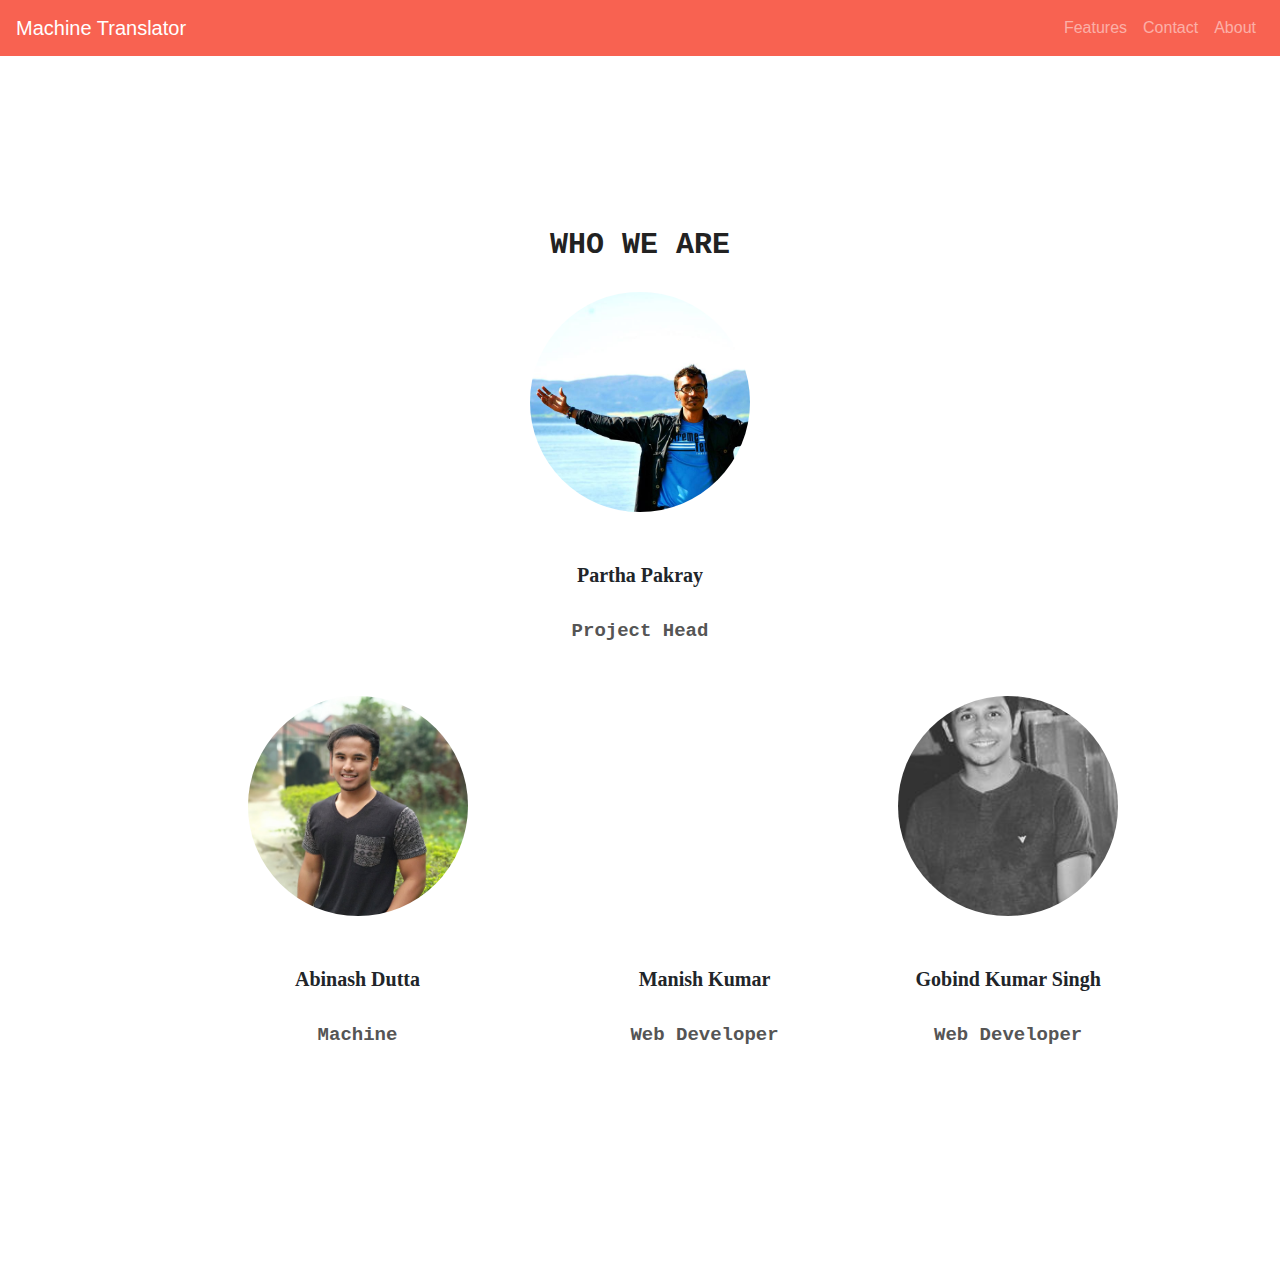
==== about.html @ 0c825753 "latest files" ====
<!DOCTYPE html>
<html>
<head>
	<title>Main Page</title>

	<link rel="stylesheet" href="https://stackpath.bootstrapcdn.com/bootstrap/4.3.1/css/bootstrap.min.css" integrity="sha384-ggOyR0iXCbMQv3Xipma34MD+dH/1fQ784/j6cY/iJTQUOhcWr7x9JvoRxT2MZw1T" crossorigin="anonymous">
	        <link rel="stylesheet" href="https://use.fontawesome.com/releases/v5.7.1/css/all.css" integrity="sha384-fnmOCqbTlWIlj8LyTjo7mOUStjsKC4pOpQbqyi7RrhN7udi9RwhKkMHpvLbHG9Sr" crossorigin="anonymous">


    <link href='https://fonts.googleapis.com/css?family=Titillium+Web:400,300,400italic,700' rel='stylesheet' type='text/css'>
    <link href='https://fonts.googleapis.com/css?family=Open+Sans:400,700,300' rel='stylesheet' type='text/css'>
    <meta name="description" content="">
    <meta name="author" content="">
	<link rel="stylesheet" type="text/css" href="style.css">
	
</head>
<body style="background-color: 	#f5f5dc"> <!-- navbar starts -->
<nav class="navbar navbar-expand-md navbar-dark "style="background-color: #F86251">
    <!-- <div class="navbar-collapse collapse w-100 order-1 order-md-0 dual-collapse2">
        <ul class="navbar-nav mr-auto">
            <li class="nav-item active">
                <a class="nav-link" href="#">Left</a>
            </li>
            <li class="nav-item">
                <a class="nav-link" href="//codeply.com">Codeply</a>
            </li>
            <li class="nav-item">
                <a class="nav-link" href="#">Link</a>
            </li>
            <li class="nav-item">
                <a class="nav-link" href="#">Link</a>
            </li>
            <li class="nav-item">
                <a class="nav-link" href="#">Link</a>
            </li>
        </ul>
    </div> -->
    <div class="mx-auto order-0">
        <a class="navbar-brand mx-auto" href="index.html">Machine Translator</a>

    </div>
    <div class="navbar-collapse collapse w-100 order-3 dual-collapse2">
        <ul class="navbar-nav ml-auto">
            <li class="nav-item">
                <a class="nav-link" href="#">Features</a>
            </li>
            <li class="nav-item">
                <a class="nav-link" href="#">Contact</a>
            </li>
                        <li class="nav-item">
                <a class="nav-link" href="about.html">About</a>
            </li>
            <!-- </li>
                        <li class="nav-item">
                <a class="nav-link" href="#">Link</a>
            </li> -->
        </ul>
    </div>
    <button class="navbar-toggler" type="button" data-toggle="collapse" data-target=".dual-collapse2">
    	<span class="navbar-toggler-icon"></span>
    </button>
</nav><!-- navbar ends -->

<!-- who we are section starts -->

<section class="who-section gray-section" id="who" style="font-family:Courier;">
          </br>
        <div class="container">
          <h2 class="m-b-20"><strong>Who We Are</strong></h2>

          <div class="box">
            <div class="img-wrap" style="background-image:url('images/partha.png');background-size:cover;">

              <div class="overlay">
                <a href="https://www.facebook.com/parthapakray" class="facebook-link" target="_blank"><i class="fab fa-facebook"></i></a>
                <a href="https://www.linkedin.com/in/dr-partha-pakray-09a86a52" class="linkedin-link" target="_blank"><i class="fab fa-linkedin"></i></a>

              </div>

            </div>

            <h4 style="text-align:center;"class="bold">Partha Pakray</h4>
            <p class="bold" style="text-align: center;">Project Head</p>
          </div>
        </br>
        </br>
          <div class="row" style="margin-left: 10%">
			<div class="col-md-4">
            <div class="box">
              <div class="img-wrap" style="background-image:url('images/abinash.png');background-size:cover;">

                <div class="overlay">
                    <a href="https://www.facebook.com/abinash.kashyap.96" class="facebook-link" target="_blank"><i class="fab fa-facebook"></i></a>
                <a href="https://www.linkedin.com/in/abinash-dutta-098030143/" class="linkedin-link" target="_blank"><i class="fab fa-linkedin"></i></a>

                </div>

              </div>
              <h4 class="bold" style="text-align:center;">Abinash Dutta</h4>
              <p class="bold" style="text-align: center;">Machine </p>

            </div>
            </div>
            <div class="col-md-4">
            <div class="box">
              <div class="img-wrap" style="background-image:url('images/manish.jpg');background-size:cover;">

                <div class="overlay">
                    <a href="https://www.facebook.com/manish.bs.kr" class="facebook-link" target="_blank"><i class="fab fa-facebook"></i></a>
                  <a href="https://www.linkedin.com/in/bsmanish028/" class="linkedin-link" target="_blank"><i class="fab fa-linkedin"></i></a>

                </div>

              </div>
              <h4 class="bold" style="text-align: center;">Manish Kumar</h4>
              <p class="bold" style="text-align: center;">Web Developer</p>

            </div>
            </div>
            <div class="col-md-3">
            <div class="box">
              <div class="img-wrap" style="background-image:url('images/gobind.png');background-size:cover; background-position:center;">

                <div class="overlay">
                  <a href="https://www.facebook.com/architect034" class="facebook-link" target="_blank"><i class="fab fa-facebook"></i></a>
                  <a href="https://www.linkedin.com/in/gobind-singh-01b512141/" class="linkedin-link" target="_blank"><i class="fab fa-linkedin"></i></a>

                </div>

              </div>
              <h4 class="bold" style="text-align: center;">Gobind Kumar Singh </h4>
              <p class="bold" style="text-align: center;">Web Developer</p>

            </div>
          </div>














</body>

 	<!-- scripts jquery and other by bootstrap  -->
 	<script src="https://code.jquery.com/jquery-3.3.1.slim.min.js" integrity="sha384-q8i/X+965DzO0rT7abK41JStQIAqVgRVzpbzo5smXKp4YfRvH+8abtTE1Pi6jizo" crossorigin="anonymous"></script>
    <script src="https://cdnjs.cloudflare.com/ajax/libs/popper.js/1.14.7/umd/popper.min.js" integrity="sha384-UO2eT0CpHqdSJQ6hJty5KVphtPhzWj9WO1clHTMGa3JDZwrnQq4sF86dIHNDz0W1" crossorigin="anonymous"></script>
    <script src="https://stackpath.bootstrapcdn.com/bootstrap/4.3.1/js/bootstrap.min.js" integrity="sha384-JjSmVgyd0p3pXB1rRibZUAYoIIy6OrQ6VrjIEaFf/nJGzIxFDsf4x0xIM+B07jRM" crossorigin="anonymous"></script>
</html>
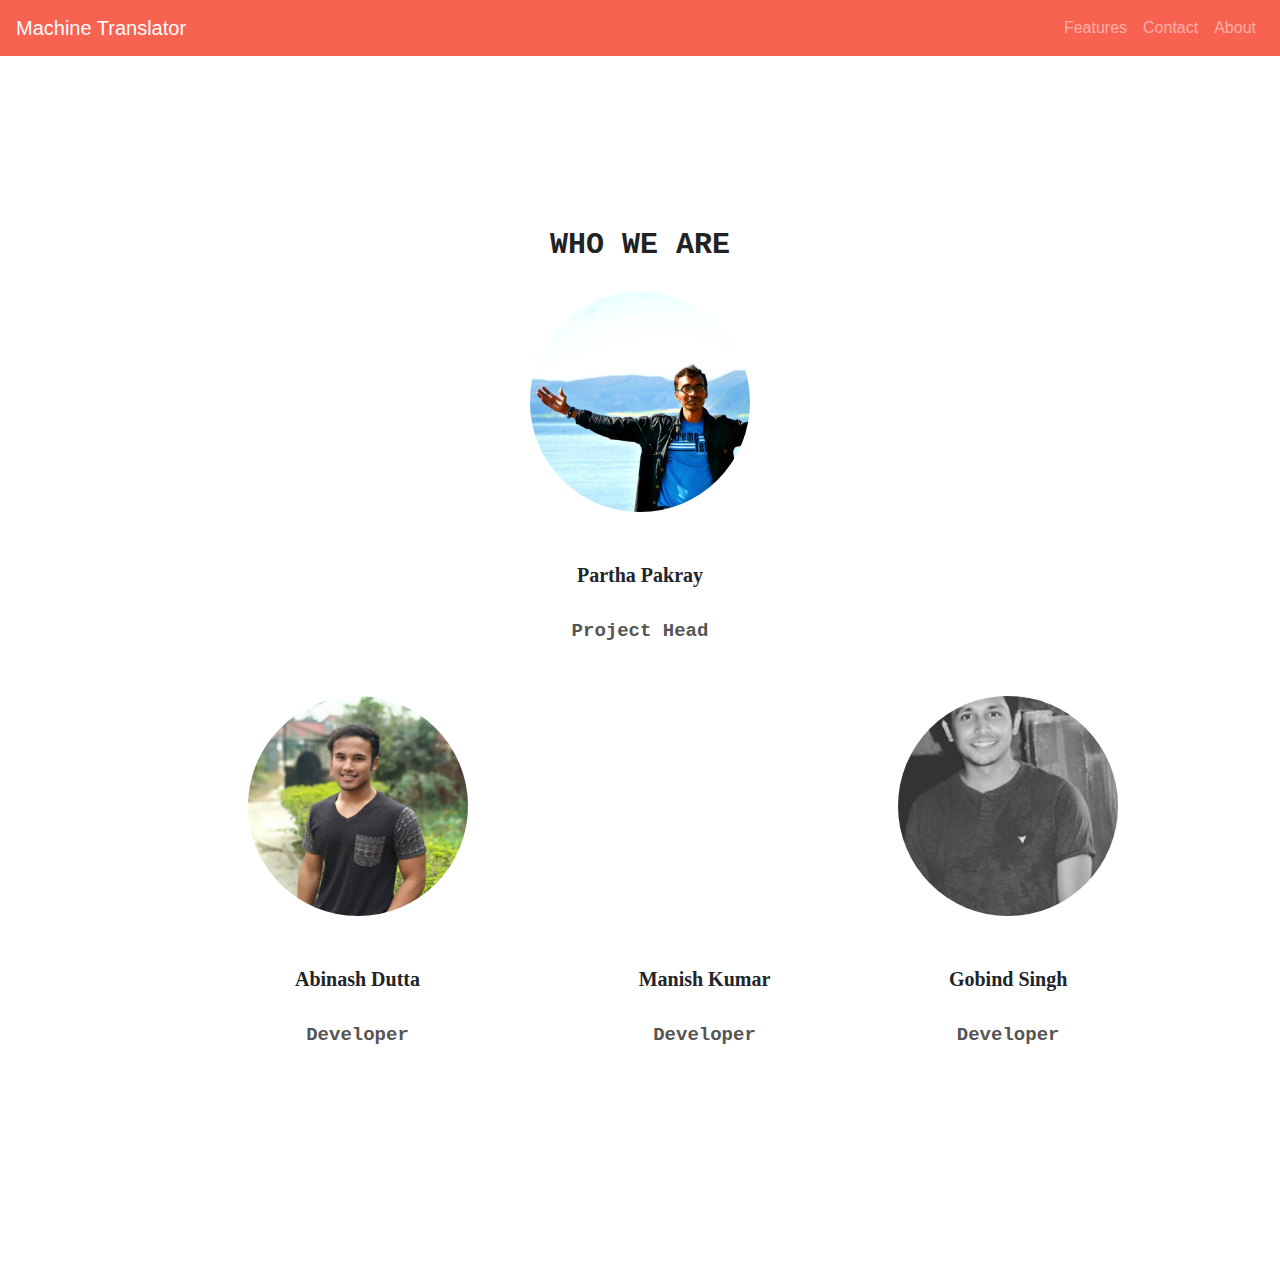
==== commit 398920ba: "latest files" ====
--- a/about.html
+++ b/about.html
@@ -1,156 +1,156 @@
-<!DOCTYPE html>
-<html>
-<head>
-	<title>Main Page</title>
-
-	<link rel="stylesheet" href="https://stackpath.bootstrapcdn.com/bootstrap/4.3.1/css/bootstrap.min.css" integrity="sha384-ggOyR0iXCbMQv3Xipma34MD+dH/1fQ784/j6cY/iJTQUOhcWr7x9JvoRxT2MZw1T" crossorigin="anonymous">
-	        <link rel="stylesheet" href="https://use.fontawesome.com/releases/v5.7.1/css/all.css" integrity="sha384-fnmOCqbTlWIlj8LyTjo7mOUStjsKC4pOpQbqyi7RrhN7udi9RwhKkMHpvLbHG9Sr" crossorigin="anonymous">
-
-
-    <link href='https://fonts.googleapis.com/css?family=Titillium+Web:400,300,400italic,700' rel='stylesheet' type='text/css'>
-    <link href='https://fonts.googleapis.com/css?family=Open+Sans:400,700,300' rel='stylesheet' type='text/css'>
-    <meta name="description" content="">
-    <meta name="author" content="">
-	<link rel="stylesheet" type="text/css" href="style.css">
-	
-</head>
-<body style="background-color: 	#f5f5dc"> <!-- navbar starts -->
-<nav class="navbar navbar-expand-md navbar-dark "style="background-color: #F86251">
-    <!-- <div class="navbar-collapse collapse w-100 order-1 order-md-0 dual-collapse2">
-        <ul class="navbar-nav mr-auto">
-            <li class="nav-item active">
-                <a class="nav-link" href="#">Left</a>
-            </li>
-            <li class="nav-item">
-                <a class="nav-link" href="//codeply.com">Codeply</a>
-            </li>
-            <li class="nav-item">
-                <a class="nav-link" href="#">Link</a>
-            </li>
-            <li class="nav-item">
-                <a class="nav-link" href="#">Link</a>
-            </li>
-            <li class="nav-item">
-                <a class="nav-link" href="#">Link</a>
-            </li>
-        </ul>
-    </div> -->
-    <div class="mx-auto order-0">
-        <a class="navbar-brand mx-auto" href="index.html">Machine Translator</a>
-
-    </div>
-    <div class="navbar-collapse collapse w-100 order-3 dual-collapse2">
-        <ul class="navbar-nav ml-auto">
-            <li class="nav-item">
-                <a class="nav-link" href="#">Features</a>
-            </li>
-            <li class="nav-item">
-                <a class="nav-link" href="#">Contact</a>
-            </li>
-                        <li class="nav-item">
-                <a class="nav-link" href="about.html">About</a>
-            </li>
-            <!-- </li>
-                        <li class="nav-item">
-                <a class="nav-link" href="#">Link</a>
-            </li> -->
-        </ul>
-    </div>
-    <button class="navbar-toggler" type="button" data-toggle="collapse" data-target=".dual-collapse2">
-    	<span class="navbar-toggler-icon"></span>
-    </button>
-</nav><!-- navbar ends -->
-
-<!-- who we are section starts -->
-
-<section class="who-section gray-section" id="who" style="font-family:Courier;">
-          </br>
-        <div class="container">
-          <h2 class="m-b-20"><strong>Who We Are</strong></h2>
-
-          <div class="box">
-            <div class="img-wrap" style="background-image:url('images/partha.png');background-size:cover;">
-
-              <div class="overlay">
-                <a href="https://www.facebook.com/parthapakray" class="facebook-link" target="_blank"><i class="fab fa-facebook"></i></a>
-                <a href="https://www.linkedin.com/in/dr-partha-pakray-09a86a52" class="linkedin-link" target="_blank"><i class="fab fa-linkedin"></i></a>
-
-              </div>
-
-            </div>
-
-            <h4 style="text-align:center;"class="bold">Partha Pakray</h4>
-            <p class="bold" style="text-align: center;">Project Head</p>
-          </div>
-        </br>
-        </br>
-          <div class="row" style="margin-left: 10%">
-			<div class="col-md-4">
-            <div class="box">
-              <div class="img-wrap" style="background-image:url('images/abinash.png');background-size:cover;">
-
-                <div class="overlay">
-                    <a href="https://www.facebook.com/abinash.kashyap.96" class="facebook-link" target="_blank"><i class="fab fa-facebook"></i></a>
-                <a href="https://www.linkedin.com/in/abinash-dutta-098030143/" class="linkedin-link" target="_blank"><i class="fab fa-linkedin"></i></a>
-
-                </div>
-
-              </div>
-              <h4 class="bold" style="text-align:center;">Abinash Dutta</h4>
-              <p class="bold" style="text-align: center;">Machine </p>
-
-            </div>
-            </div>
-            <div class="col-md-4">
-            <div class="box">
-              <div class="img-wrap" style="background-image:url('images/manish.jpg');background-size:cover;">
-
-                <div class="overlay">
-                    <a href="https://www.facebook.com/manish.bs.kr" class="facebook-link" target="_blank"><i class="fab fa-facebook"></i></a>
-                  <a href="https://www.linkedin.com/in/bsmanish028/" class="linkedin-link" target="_blank"><i class="fab fa-linkedin"></i></a>
-
-                </div>
-
-              </div>
-              <h4 class="bold" style="text-align: center;">Manish Kumar</h4>
-              <p class="bold" style="text-align: center;">Web Developer</p>
-
-            </div>
-            </div>
-            <div class="col-md-3">
-            <div class="box">
-              <div class="img-wrap" style="background-image:url('images/gobind.png');background-size:cover; background-position:center;">
-
-                <div class="overlay">
-                  <a href="https://www.facebook.com/architect034" class="facebook-link" target="_blank"><i class="fab fa-facebook"></i></a>
-                  <a href="https://www.linkedin.com/in/gobind-singh-01b512141/" class="linkedin-link" target="_blank"><i class="fab fa-linkedin"></i></a>
-
-                </div>
-
-              </div>
-              <h4 class="bold" style="text-align: center;">Gobind Kumar Singh </h4>
-              <p class="bold" style="text-align: center;">Web Developer</p>
-
-            </div>
-          </div>
-
-
-
-
-
-
-
-
-
-
-
-
-
-
-</body>
-
- 	<!-- scripts jquery and other by bootstrap  -->
- 	<script src="https://code.jquery.com/jquery-3.3.1.slim.min.js" integrity="sha384-q8i/X+965DzO0rT7abK41JStQIAqVgRVzpbzo5smXKp4YfRvH+8abtTE1Pi6jizo" crossorigin="anonymous"></script>
-    <script src="https://cdnjs.cloudflare.com/ajax/libs/popper.js/1.14.7/umd/popper.min.js" integrity="sha384-UO2eT0CpHqdSJQ6hJty5KVphtPhzWj9WO1clHTMGa3JDZwrnQq4sF86dIHNDz0W1" crossorigin="anonymous"></script>
-    <script src="https://stackpath.bootstrapcdn.com/bootstrap/4.3.1/js/bootstrap.min.js" integrity="sha384-JjSmVgyd0p3pXB1rRibZUAYoIIy6OrQ6VrjIEaFf/nJGzIxFDsf4x0xIM+B07jRM" crossorigin="anonymous"></script>
+<!DOCTYPE html>
+<html>
+<head>
+	<title>Main Page</title>
+
+	<link rel="stylesheet" href="https://stackpath.bootstrapcdn.com/bootstrap/4.3.1/css/bootstrap.min.css" integrity="sha384-ggOyR0iXCbMQv3Xipma34MD+dH/1fQ784/j6cY/iJTQUOhcWr7x9JvoRxT2MZw1T" crossorigin="anonymous">
+	        <link rel="stylesheet" href="https://use.fontawesome.com/releases/v5.7.1/css/all.css" integrity="sha384-fnmOCqbTlWIlj8LyTjo7mOUStjsKC4pOpQbqyi7RrhN7udi9RwhKkMHpvLbHG9Sr" crossorigin="anonymous">
+
+
+    <link href='https://fonts.googleapis.com/css?family=Titillium+Web:400,300,400italic,700' rel='stylesheet' type='text/css'>
+    <link href='https://fonts.googleapis.com/css?family=Open+Sans:400,700,300' rel='stylesheet' type='text/css'>
+    <meta name="description" content="">
+    <meta name="author" content="">
+	<link rel="stylesheet" type="text/css" href="style.css">
+	
+</head>
+<body style="background-color: 	#f5f5dc"> <!-- navbar starts -->
+<nav class="navbar navbar-expand-md navbar-dark "style="background-color: #F86251">
+    <!-- <div class="navbar-collapse collapse w-100 order-1 order-md-0 dual-collapse2">
+        <ul class="navbar-nav mr-auto">
+            <li class="nav-item active">
+                <a class="nav-link" href="#">Left</a>
+            </li>
+            <li class="nav-item">
+                <a class="nav-link" href="//codeply.com">Codeply</a>
+            </li>
+            <li class="nav-item">
+                <a class="nav-link" href="#">Link</a>
+            </li>
+            <li class="nav-item">
+                <a class="nav-link" href="#">Link</a>
+            </li>
+            <li class="nav-item">
+                <a class="nav-link" href="#">Link</a>
+            </li>
+        </ul>
+    </div> -->
+    <div class="mx-auto order-0">
+        <a class="navbar-brand mx-auto" href="index.html">Machine Translator</a>
+
+    </div>
+    <div class="navbar-collapse collapse w-100 order-3 dual-collapse2">
+        <ul class="navbar-nav ml-auto">
+            <li class="nav-item">
+                <a class="nav-link" href="#">Features</a>
+            </li>
+            <li class="nav-item">
+                <a class="nav-link" href="#">Contact</a>
+            </li>
+                        <li class="nav-item">
+                <a class="nav-link" href="about.html">About</a>
+            </li>
+            <!-- </li>
+                        <li class="nav-item">
+                <a class="nav-link" href="#">Link</a>
+            </li> -->
+        </ul>
+    </div>
+    <button class="navbar-toggler" type="button" data-toggle="collapse" data-target=".dual-collapse2">
+    	<span class="navbar-toggler-icon"></span>
+    </button>
+</nav><!-- navbar ends -->
+
+<!-- who we are section starts -->
+
+<section class="who-section gray-section" id="who" style="font-family:Courier;">
+          </br>
+        <div class="container">
+          <h2 class="m-b-20"><strong>Who We Are</strong></h2>
+
+          <div class="box">
+            <div class="img-wrap" style="background-image:url('images/partha.png');background-size:cover;">
+
+              <div class="overlay">
+                <a href="https://www.facebook.com/parthapakray" class="facebook-link" target="_blank"><i class="fab fa-facebook"></i></a>
+                <a href="https://www.linkedin.com/in/dr-partha-pakray-09a86a52" class="linkedin-link" target="_blank"><i class="fab fa-linkedin"></i></a>
+
+              </div>
+
+            </div>
+
+            <h4 style="text-align:center;"class="bold">Partha Pakray</h4>
+            <p class="bold" style="text-align: center;">Project Head</p>
+          </div>
+        </br>
+        </br>
+          <div class="row" style="margin-left: 10%">
+			<div class="col-md-4">
+            <div class="box">
+              <div class="img-wrap" style="background-image:url('images/abinash.png');background-size:cover;">
+
+                <div class="overlay">
+                    <a href="https://www.facebook.com/abinash.kashyap.96" class="facebook-link" target="_blank"><i class="fab fa-facebook"></i></a>
+                <a href="https://www.linkedin.com/in/abinash-dutta-098030143/" class="linkedin-link" target="_blank"><i class="fab fa-linkedin"></i></a>
+
+                </div>
+
+              </div>
+              <h4 class="bold" style="text-align:center;">Abinash Dutta</h4>
+              <p class="bold" style="text-align: center;">Developer </p>
+
+            </div>
+            </div>
+            <div class="col-md-4">
+            <div class="box">
+              <div class="img-wrap" style="background-image:url('images/manish.jpg');background-size:cover;">
+
+                <div class="overlay">
+                    <a href="https://www.facebook.com/manish.bs.kr" class="facebook-link" target="_blank"><i class="fab fa-facebook"></i></a>
+                  <a href="https://www.linkedin.com/in/bsmanish028/" class="linkedin-link" target="_blank"><i class="fab fa-linkedin"></i></a>
+
+                </div>
+
+              </div>
+              <h4 class="bold" style="text-align: center;">Manish Kumar</h4>
+              <p class="bold" style="text-align: center;">Developer</p>
+
+            </div>
+            </div>
+            <div class="col-md-3">
+            <div class="box">
+              <div class="img-wrap" style="background-image:url('images/gobind.png');background-size:cover; background-position:center;">
+
+                <div class="overlay">
+                  <a href="https://www.facebook.com/architect034" class="facebook-link" target="_blank"><i class="fab fa-facebook"></i></a>
+                  <a href="https://www.linkedin.com/in/gobind-singh-01b512141/" class="linkedin-link" target="_blank"><i class="fab fa-linkedin"></i></a>
+
+                </div>
+
+              </div>
+              <h4 class="bold" style="text-align: center;">Gobind Singh </h4>
+              <p class="bold" style="text-align: center;">Developer</p>
+
+            </div>
+          </div>
+
+
+
+
+
+
+
+
+
+
+
+
+
+
+</body>
+
+ 	<!-- scripts jquery and other by bootstrap  -->
+ 	<script src="https://code.jquery.com/jquery-3.3.1.slim.min.js" integrity="sha384-q8i/X+965DzO0rT7abK41JStQIAqVgRVzpbzo5smXKp4YfRvH+8abtTE1Pi6jizo" crossorigin="anonymous"></script>
+    <script src="https://cdnjs.cloudflare.com/ajax/libs/popper.js/1.14.7/umd/popper.min.js" integrity="sha384-UO2eT0CpHqdSJQ6hJty5KVphtPhzWj9WO1clHTMGa3JDZwrnQq4sF86dIHNDz0W1" crossorigin="anonymous"></script>
+    <script src="https://stackpath.bootstrapcdn.com/bootstrap/4.3.1/js/bootstrap.min.js" integrity="sha384-JjSmVgyd0p3pXB1rRibZUAYoIIy6OrQ6VrjIEaFf/nJGzIxFDsf4x0xIM+B07jRM" crossorigin="anonymous"></script>
 </html>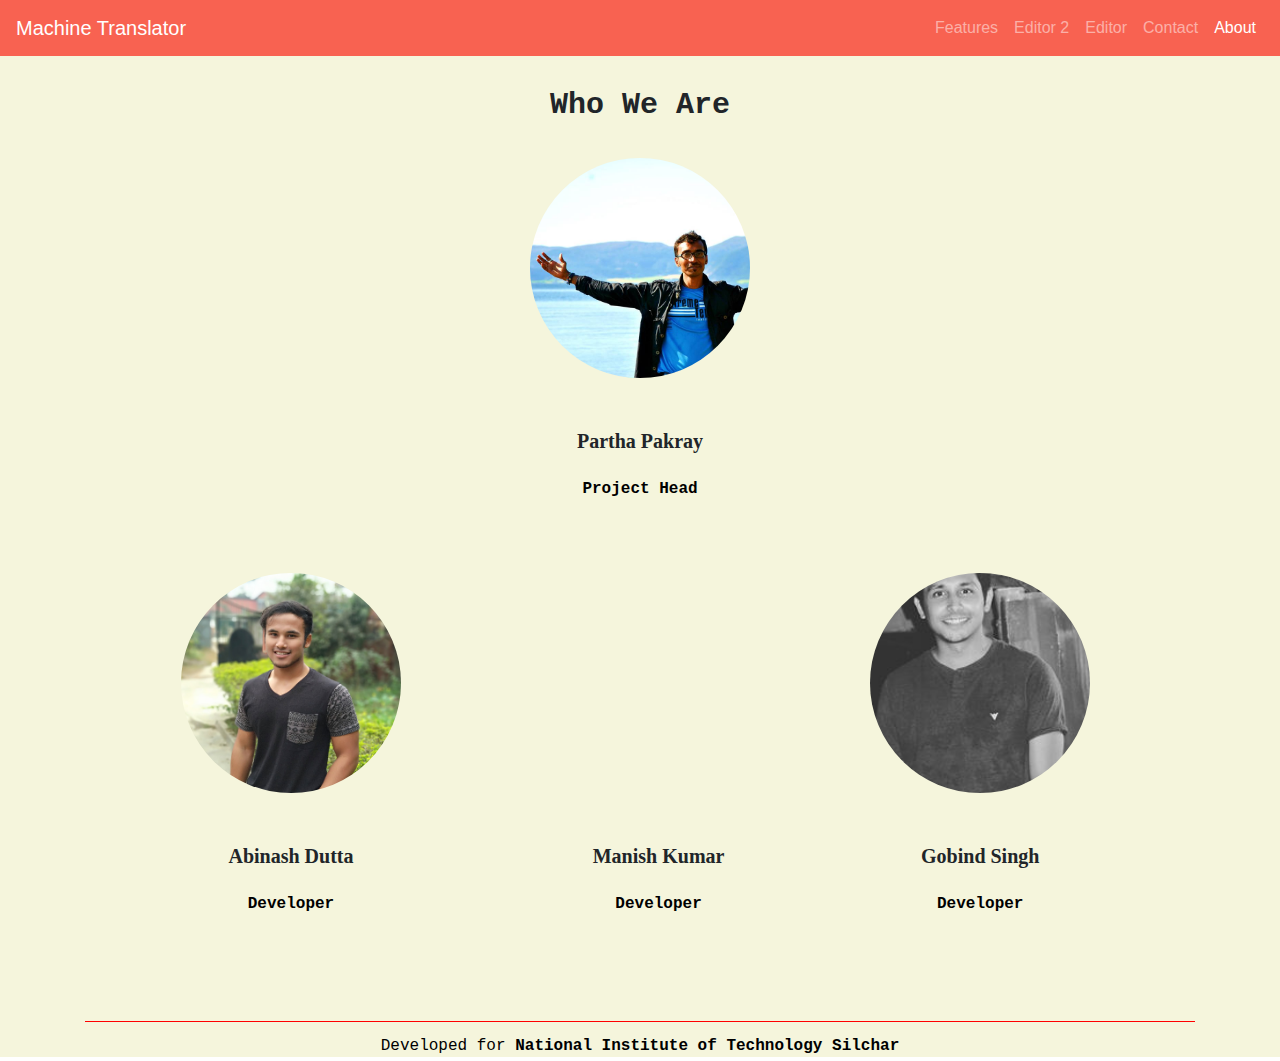
==== commit 8ac9b0bf: "editor has been added" ====
--- a/about.html
+++ b/about.html
@@ -1,156 +1,167 @@
-<!DOCTYPE html>
-<html>
-<head>
-	<title>Main Page</title>
-
-	<link rel="stylesheet" href="https://stackpath.bootstrapcdn.com/bootstrap/4.3.1/css/bootstrap.min.css" integrity="sha384-ggOyR0iXCbMQv3Xipma34MD+dH/1fQ784/j6cY/iJTQUOhcWr7x9JvoRxT2MZw1T" crossorigin="anonymous">
-	        <link rel="stylesheet" href="https://use.fontawesome.com/releases/v5.7.1/css/all.css" integrity="sha384-fnmOCqbTlWIlj8LyTjo7mOUStjsKC4pOpQbqyi7RrhN7udi9RwhKkMHpvLbHG9Sr" crossorigin="anonymous">
-
-
-    <link href='https://fonts.googleapis.com/css?family=Titillium+Web:400,300,400italic,700' rel='stylesheet' type='text/css'>
-    <link href='https://fonts.googleapis.com/css?family=Open+Sans:400,700,300' rel='stylesheet' type='text/css'>
-    <meta name="description" content="">
-    <meta name="author" content="">
-	<link rel="stylesheet" type="text/css" href="style.css">
-	
-</head>
-<body style="background-color: 	#f5f5dc"> <!-- navbar starts -->
-<nav class="navbar navbar-expand-md navbar-dark "style="background-color: #F86251">
-    <!-- <div class="navbar-collapse collapse w-100 order-1 order-md-0 dual-collapse2">
-        <ul class="navbar-nav mr-auto">
-            <li class="nav-item active">
-                <a class="nav-link" href="#">Left</a>
-            </li>
-            <li class="nav-item">
-                <a class="nav-link" href="//codeply.com">Codeply</a>
-            </li>
-            <li class="nav-item">
-                <a class="nav-link" href="#">Link</a>
-            </li>
-            <li class="nav-item">
-                <a class="nav-link" href="#">Link</a>
-            </li>
-            <li class="nav-item">
-                <a class="nav-link" href="#">Link</a>
-            </li>
-        </ul>
-    </div> -->
-    <div class="mx-auto order-0">
-        <a class="navbar-brand mx-auto" href="index.html">Machine Translator</a>
-
-    </div>
-    <div class="navbar-collapse collapse w-100 order-3 dual-collapse2">
-        <ul class="navbar-nav ml-auto">
-            <li class="nav-item">
-                <a class="nav-link" href="#">Features</a>
-            </li>
-            <li class="nav-item">
-                <a class="nav-link" href="#">Contact</a>
-            </li>
-                        <li class="nav-item">
-                <a class="nav-link" href="about.html">About</a>
-            </li>
-            <!-- </li>
-                        <li class="nav-item">
-                <a class="nav-link" href="#">Link</a>
-            </li> -->
-        </ul>
-    </div>
-    <button class="navbar-toggler" type="button" data-toggle="collapse" data-target=".dual-collapse2">
-    	<span class="navbar-toggler-icon"></span>
-    </button>
-</nav><!-- navbar ends -->
-
-<!-- who we are section starts -->
-
-<section class="who-section gray-section" id="who" style="font-family:Courier;">
-          </br>
-        <div class="container">
-          <h2 class="m-b-20"><strong>Who We Are</strong></h2>
-
-          <div class="box">
-            <div class="img-wrap" style="background-image:url('images/partha.png');background-size:cover;">
-
-              <div class="overlay">
-                <a href="https://www.facebook.com/parthapakray" class="facebook-link" target="_blank"><i class="fab fa-facebook"></i></a>
-                <a href="https://www.linkedin.com/in/dr-partha-pakray-09a86a52" class="linkedin-link" target="_blank"><i class="fab fa-linkedin"></i></a>
-
-              </div>
-
-            </div>
-
-            <h4 style="text-align:center;"class="bold">Partha Pakray</h4>
-            <p class="bold" style="text-align: center;">Project Head</p>
-          </div>
-        </br>
-        </br>
-          <div class="row" style="margin-left: 10%">
-			<div class="col-md-4">
-            <div class="box">
-              <div class="img-wrap" style="background-image:url('images/abinash.png');background-size:cover;">
-
-                <div class="overlay">
-                    <a href="https://www.facebook.com/abinash.kashyap.96" class="facebook-link" target="_blank"><i class="fab fa-facebook"></i></a>
-                <a href="https://www.linkedin.com/in/abinash-dutta-098030143/" class="linkedin-link" target="_blank"><i class="fab fa-linkedin"></i></a>
-
-                </div>
-
-              </div>
-              <h4 class="bold" style="text-align:center;">Abinash Dutta</h4>
-              <p class="bold" style="text-align: center;">Developer </p>
-
-            </div>
-            </div>
-            <div class="col-md-4">
-            <div class="box">
-              <div class="img-wrap" style="background-image:url('images/manish.jpg');background-size:cover;">
-
-                <div class="overlay">
-                    <a href="https://www.facebook.com/manish.bs.kr" class="facebook-link" target="_blank"><i class="fab fa-facebook"></i></a>
-                  <a href="https://www.linkedin.com/in/bsmanish028/" class="linkedin-link" target="_blank"><i class="fab fa-linkedin"></i></a>
-
-                </div>
-
-              </div>
-              <h4 class="bold" style="text-align: center;">Manish Kumar</h4>
-              <p class="bold" style="text-align: center;">Developer</p>
-
-            </div>
-            </div>
-            <div class="col-md-3">
-            <div class="box">
-              <div class="img-wrap" style="background-image:url('images/gobind.png');background-size:cover; background-position:center;">
-
-                <div class="overlay">
-                  <a href="https://www.facebook.com/architect034" class="facebook-link" target="_blank"><i class="fab fa-facebook"></i></a>
-                  <a href="https://www.linkedin.com/in/gobind-singh-01b512141/" class="linkedin-link" target="_blank"><i class="fab fa-linkedin"></i></a>
-
-                </div>
-
-              </div>
-              <h4 class="bold" style="text-align: center;">Gobind Singh </h4>
-              <p class="bold" style="text-align: center;">Developer</p>
-
-            </div>
-          </div>
-
-
-
-
-
-
-
-
-
-
-
-
-
-
-</body>
-
- 	<!-- scripts jquery and other by bootstrap  -->
- 	<script src="https://code.jquery.com/jquery-3.3.1.slim.min.js" integrity="sha384-q8i/X+965DzO0rT7abK41JStQIAqVgRVzpbzo5smXKp4YfRvH+8abtTE1Pi6jizo" crossorigin="anonymous"></script>
-    <script src="https://cdnjs.cloudflare.com/ajax/libs/popper.js/1.14.7/umd/popper.min.js" integrity="sha384-UO2eT0CpHqdSJQ6hJty5KVphtPhzWj9WO1clHTMGa3JDZwrnQq4sF86dIHNDz0W1" crossorigin="anonymous"></script>
-    <script src="https://stackpath.bootstrapcdn.com/bootstrap/4.3.1/js/bootstrap.min.js" integrity="sha384-JjSmVgyd0p3pXB1rRibZUAYoIIy6OrQ6VrjIEaFf/nJGzIxFDsf4x0xIM+B07jRM" crossorigin="anonymous"></script>
+<!DOCTYPE html>
+<html>
+<head>
+  <title>About Us | Machine Translator</title>
+  <link rel="shortcut icon" href="images/abinash.png">
+
+  <link rel="stylesheet" href="https://stackpath.bootstrapcdn.com/bootstrap/4.3.1/css/bootstrap.min.css" integrity="sha384-ggOyR0iXCbMQv3Xipma34MD+dH/1fQ784/j6cY/iJTQUOhcWr7x9JvoRxT2MZw1T" crossorigin="anonymous">
+          <link rel="stylesheet" href="https://use.fontawesome.com/releases/v5.7.1/css/all.css" integrity="sha384-fnmOCqbTlWIlj8LyTjo7mOUStjsKC4pOpQbqyi7RrhN7udi9RwhKkMHpvLbHG9Sr" crossorigin="anonymous">
+
+
+    <link href='https://fonts.googleapis.com/css?family=Titillium+Web:400,300,400italic,700' rel='stylesheet' type='text/css'>
+    <link href='https://fonts.googleapis.com/css?family=Open+Sans:400,700,300' rel='stylesheet' type='text/css'>
+    <meta name="description" content="">
+    <meta name="author" content="">
+  <link rel="stylesheet" type="text/css" href="style.css">
+  <link rel="stylesheet" type="text/css" href="styles.css">
+  
+</head>
+<body class="kutta"> <!-- navbar starts -->
+<nav class="navbar navbar-expand-md navbar-dark "style="background-color: #F86251">
+    <!-- <div class="navbar-collapse collapse w-100 order-1 order-md-0 dual-collapse2">
+        <ul class="navbar-nav mr-auto">
+            <li class="nav-item active">
+                <a class="nav-link" href="#">Left</a>
+            </li>
+            <li class="nav-item">
+                <a class="nav-link" href="//codeply.com">Codeply</a>
+            </li>
+            <li class="nav-item">
+                <a class="nav-link" href="#">Link</a>
+            </li>
+            <li class="nav-item">
+                <a class="nav-link" href="#">Link</a>
+            </li>
+            <li class="nav-item">
+                <a class="nav-link" href="#">Link</a>
+            </li>
+        </ul>
+    </div> -->
+    <div class="mx-auto order-0">
+        <a class="navbar-brand mx-auto" href="index.html">Machine Translator</a>
+
+    </div>
+    <div class="navbar-collapse collapse w-100 order-3 dual-collapse2">
+        <ul class="navbar-nav ml-auto">
+            <li class="nav-item">
+                <a class="nav-link" href="#">Features</a>
+            </li>
+            <li class="nav-item">
+                <a class="nav-link" href="editor2.html">Editor 2</a>
+            </li>
+            <li class="nav-item">
+                <a class="nav-link" href="editor.html">Editor</a>
+            </li>
+            <li class="nav-item">
+                <a class="nav-link" href="#">Contact</a>
+            </li>
+            <li class="nav-item">
+                <a class="nav-link active" href="about.html">About</a>
+            </li>
+            <!-- </li>
+                        <li class="nav-item">
+                <a class="nav-link" href="#">Link</a>
+            </li> -->
+        </ul>
+    </div>
+    <button class="navbar-toggler" type="button" data-toggle="collapse" data-target=".dual-collapse2">
+      <span class="navbar-toggler-icon"></span>
+    </button>
+</nav><!-- navbar ends -->
+
+<!-- who we are section starts -->
+
+<section class="who-section" id="who" style="font-family:Courier; padding-top: 0px;">
+          </br>
+        <div class="container">
+          <h2 style="text-align: center;"><strong>Who We Are</strong></h2>
+
+          <div class="box">
+            <div class="img-wrap" style="background-image:url('images/partha.png');background-size:cover;">
+
+              <div class="overlay">
+                <a href="https://www.facebook.com/parthapakray" class="facebook-link" target="_blank"><i class="fab fa-facebook"></i></a>
+                <a href="https://www.linkedin.com/in/dr-partha-pakray-09a86a52" class="linkedin-link" target="_blank"><i class="fab fa-linkedin"></i></a>
+
+              </div>
+
+            </div>
+
+            <h4 style="text-align:center;"class="bold">Partha Pakray</h4>
+            <p class="bold" style="text-align: center;">Project Head</p>
+          </div>
+        </br>
+        </br>
+          <div class="row" style="margin-left: 2%">
+      <div class="col-md-4">
+            <div class="box">
+              <div class="img-wrap" style="background-image:url('images/abinash.png');background-size:cover;">
+
+                <div class="overlay">
+                    <a href="https://www.facebook.com/abinash.kashyap.96" class="facebook-link" target="_blank"><i class="fab fa-facebook"></i></a>
+                <a href="https://www.linkedin.com/in/abinash-dutta-098030143/" class="linkedin-link" target="_blank"><i class="fab fa-linkedin"></i></a>
+
+                </div>
+
+              </div>
+              <h4 class="bold" style="text-align:center;">Abinash Dutta</h4>
+              <p class="bold" style="text-align: center;">Developer </p>
+
+            </div>
+            </div>
+            <div class="col-md-4">
+            <div class="box">
+              <div class="img-wrap" style="background-image:url('images/manish.jpg');background-size:cover;">
+
+                <div class="overlay">
+                    <a href="https://www.facebook.com/manish.bs.kr" class="facebook-link" target="_blank"><i class="fab fa-facebook"></i></a>
+                  <a href="https://www.linkedin.com/in/bsmanish028/" class="linkedin-link" target="_blank"><i class="fab fa-linkedin"></i></a>
+
+                </div>
+
+              </div>
+              <h4 class="bold" style="text-align: center;">Manish Kumar</h4>
+              <p class="bold" style="text-align: center;">Developer</p>
+
+            </div>
+            </div>
+            <div class="col-md-3">
+            <div class="box">
+              <div class="img-wrap" style="background-image:url('images/gobind.png');background-size:cover; background-position:center;">
+
+                <div class="overlay">
+                  <a href="https://www.facebook.com/architect034" class="facebook-link" target="_blank"><i class="fab fa-facebook"></i></a>
+                  <a href="https://www.linkedin.com/in/gobind-singh-01b512141/" class="linkedin-link" target="_blank"><i class="fab fa-linkedin"></i></a>
+
+                </div>
+
+              </div>
+              <h4 class="bold" style="text-align: center;">Gobind Singh </h4>
+              <p class="bold" style="text-align: center;">Developer</p>
+
+            </div>
+          </div>
+</div>
+
+
+
+
+
+
+
+
+
+
+
+<!-- Initial footer section -->
+<hr class="bold" style="border-color: red; color: red">
+<p style="margin-bottom: 4px;text-align: center;">Developed for <b><a href="https://www.nits.ac.in" style="text-decoration: none; color: black">National Institute of Technology Silchar</a></b></p>
+<!-- footer section ends -->
+</body>
+
+
+  <!-- scripts jquery and other by bootstrap  -->
+  <script src="https://code.jquery.com/jquery-3.3.1.slim.min.js" integrity="sha384-q8i/X+965DzO0rT7abK41JStQIAqVgRVzpbzo5smXKp4YfRvH+8abtTE1Pi6jizo" crossorigin="anonymous"></script>
+    <script src="https://cdnjs.cloudflare.com/ajax/libs/popper.js/1.14.7/umd/popper.min.js" integrity="sha384-UO2eT0CpHqdSJQ6hJty5KVphtPhzWj9WO1clHTMGa3JDZwrnQq4sF86dIHNDz0W1" crossorigin="anonymous"></script>
+    <script src="https://stackpath.bootstrapcdn.com/bootstrap/4.3.1/js/bootstrap.min.js" integrity="sha384-JjSmVgyd0p3pXB1rRibZUAYoIIy6OrQ6VrjIEaFf/nJGzIxFDsf4x0xIM+B07jRM" crossorigin="anonymous"></script>
 </html>